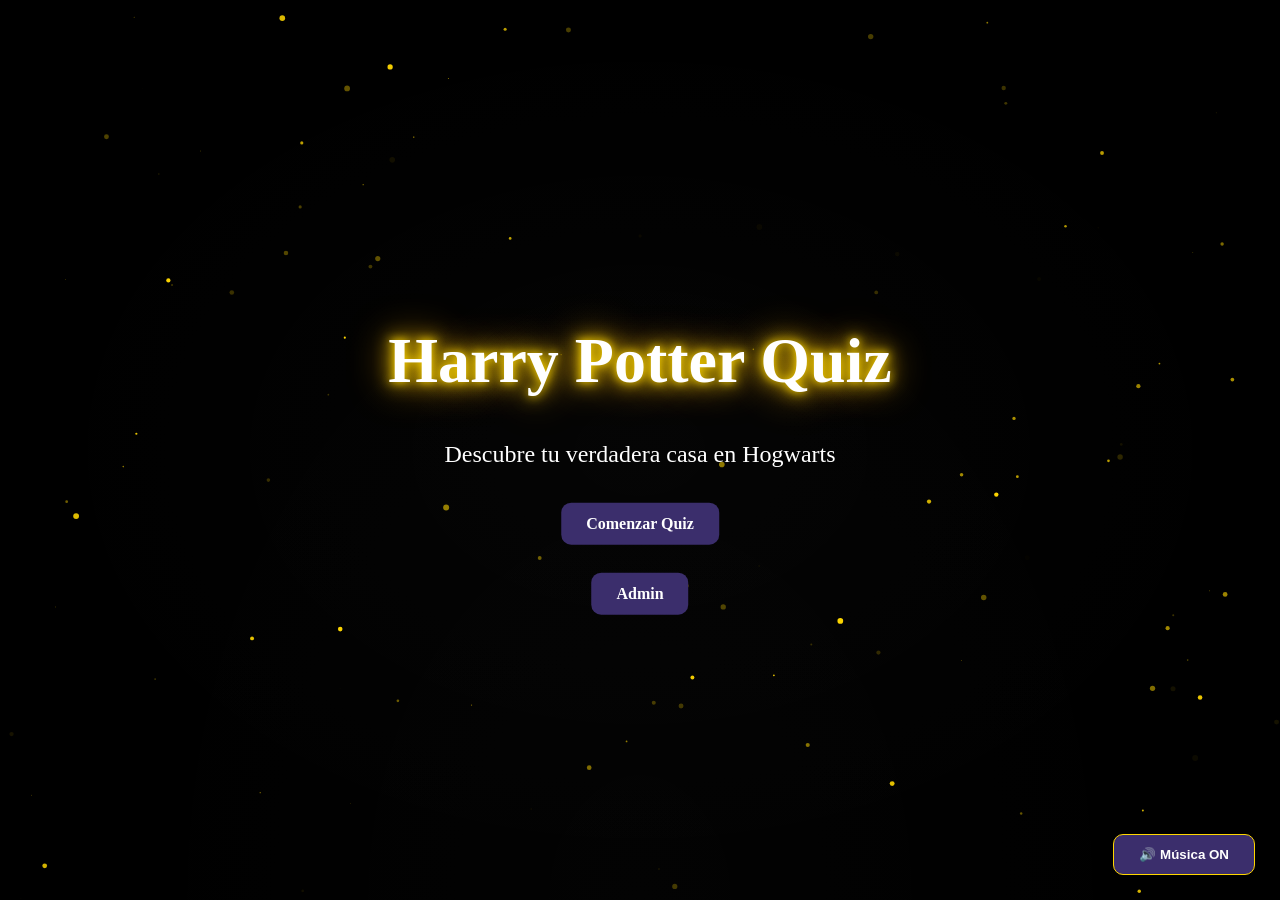
==== templates/index.html @ ba8c9e50 "fix musica index separada en musica.js" ====
<!DOCTYPE html>
<html lang="es">
<head>
    <meta charset="UTF-8">
    <title>Harry Potter Quiz</title>
    <link rel="stylesheet" href="/static/css/index.css">
    <script src="/static/js/magic.js" defer></script>
    <script src="/static/js/musica.js" defer></script>
</head>
<body>

<!-- Música -->
<audio id="bgMusic" loop>
    <source src="/static/audio/hogwarts.mp3" type="audio/mpeg">
    Tu navegador no soporta audio.
</audio>

<!-- Botón música -->
<button id="musicButton" class="music-button">
    🔊 Música ON
</button>

<!-- Fondo -->
<div class="background"></div>

<!-- Niebla -->
<div class="fog fog1"></div>
<div class="fog fog2"></div>

<!-- Partículas -->
<canvas id="magicCanvas"></canvas>

<!-- Contenido -->
<div class="container">
    <h1 class="title">Harry Potter Quiz</h1>
    <p class="subtitle">Descubre tu verdadera casa en Hogwarts</p>
    <a href="/quiz" class="start-button">Comenzar Quiz</a>
    <br><br>
    <a href="/admin/login" class="admin-button">Admin</a>
</div>

</body>
</html>
---- static/css/index.css ----
/* ===================== General ===================== */
body {
    margin: 0;
    overflow: hidden;
    font-family: 'Cinzel', serif;
    background: black;
    color: white;
    cursor: url('/static/uploads/wand.png') 32 32, auto; /* Cursor de varita más grande, hotspot centrado */
}

/* ===================== Botón música ===================== */
.music-button {
    position: fixed;
    bottom: 20px;
    right: 20px;
    background: rgba(0,0,0,0.6);
    color: gold;
    border: 1px solid gold;
    padding: 10px 20px;
    cursor: url('/static/uploads/wand.png') 32 32, auto; /* Cursor sobre botón */
    border-radius: 8px;
    transition: all 0.3s ease;
}

#musicButton:hover {
    background: linear-gradient(45deg, #6b3bff, #ff3b8c);
    box-shadow: 0 0 15px rgba(255,255,255,0.7);
    transform: scale(1.1) rotate(-2deg);
}

/* ===================== Fondo Hogwarts ===================== */
.background {
    position: fixed;
    width: 100%;
    height: 100%;
    background: url("/static/uploads/hogwarts.jpg") center/cover no-repeat;
    filter: brightness(0.4);
    z-index: -3;
}

/* ===================== Niebla ===================== */
.fog {
    position: fixed;
    width: 100%;
    height: 100%;
    background: radial-gradient(ellipse at center, rgba(255,255,255,0.05) 0%, transparent 70%);
    animation: fogMove 60s linear infinite;
    z-index: -2;
}

.fog1 {
    animation-duration: 60s;
    opacity: 0.3;
}

.fog2 {
    animation-duration: 90s;
    opacity: 0.15;
    background: radial-gradient(ellipse at bottom, rgba(255,255,255,0.08) 0%, transparent 60%);
}

@keyframes fogMove {
    0% { transform: translateX(0) translateY(0); }
    50% { transform: translateX(2%) translateY(1%); }
    100% { transform: translateX(0) translateY(0); }
}

@keyframes fogMove {
    from { transform: translateX(0); }
    to { transform: translateX(-50%); }
}

/* ===================== Canvas partículas ===================== */
#magicCanvas {
    position: fixed;
    width: 100%;
    height: 100%;
    z-index: -1;
}

/* ===================== Contenido ===================== */
.container {
    position: absolute;
    top: 50%;
    left: 50%;
    transform: translate(-50%, -50%);
    text-align: center;
}

/* ===================== Título ===================== */
.title {
    font-size: 64px;
    text-shadow:
        0 0 10px gold,
        0 0 20px gold,
        0 0 40px orange;
    animation: glow 2s infinite alternate;
}

@keyframes glow {
    from { text-shadow: 0 0 10px gold; }
    to { text-shadow: 0 0 30px orange; }
}

.subtitle {
    font-size: 24px;
    margin-bottom: 30px;
}

/* ===================== Botones ===================== */
a.start-button,
a.admin-button,
#musicButton {
    background: #3b2e6c;
    color: #fff;
    padding: 12px 25px;
    border-radius: 10px;
    text-decoration: none;
    font-weight: bold;
    transition: all 0.3s ease;
    display: inline-block;
    margin: 5px;
    cursor: url('/static/uploads/wand.png') 32 32, auto; /* Cursor de varita sobre botones */
}

/* Hover mágico */
a.start-button:hover,
a.admin-button:hover {
    background: linear-gradient(45deg, #6b3bff, #ff3b8c);
    box-shadow: 0 0 15px rgba(255,255,255,0.7);
    transform: scale(1.1) rotate(-2deg);
    cursor: url('/static/uploads/wand.png') 32 32, auto; /* Cursor de varita más grande */
}
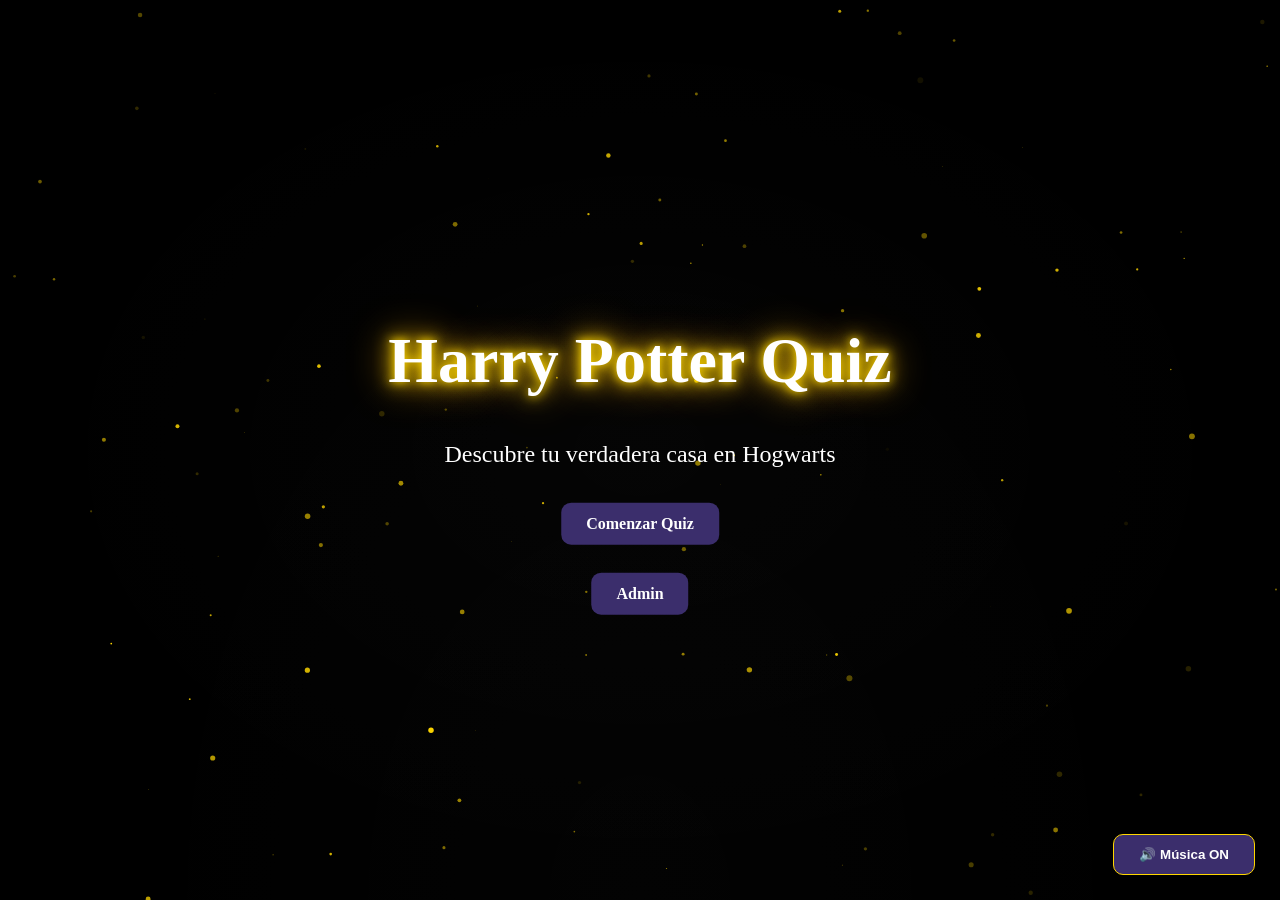
==== commit c6e47dc7: "comentarios en ingles" ====
--- a/templates/index.html
+++ b/templates/index.html
@@ -3,39 +3,58 @@
 <head>
     <meta charset="UTF-8">
     <title>Harry Potter Quiz</title>
+    <!-- Hoja de estilos de la página de inicio / Home page stylesheet -->
     <link rel="stylesheet" href="/static/css/index.css">
+    <!-- Script para las partículas mágicas / Magic particles script -->
     <script src="/static/js/magic.js" defer></script>
+    <!-- Script para controlar la música / Music control script -->
     <script src="/static/js/musica.js" defer></script>
 </head>
 <body>
 
-<!-- Música -->
-<audio id="bgMusic" loop>
+<!-- ================= MÚSICA / MUSIC ================= -->
+<!-- Loop: Elemento de audio con la música de fondo en bucle -->
+<!-- Audio element with background music on loop -->
+<audio id="bgMusic" loop> 
     <source src="/static/audio/hogwarts.mp3" type="audio/mpeg">
+    <!-- Mensaje de fallback si el navegador no soporta audio -->
+    <!-- Fallback message if the browser doesn't support audio -->
     Tu navegador no soporta audio.
 </audio>
 
-<!-- Botón música -->
+<!-- Botón para activar/desactivar la música -->
+<!-- Button to toggle music on/off -->
 <button id="musicButton" class="music-button">
     🔊 Música ON
 </button>
 
-<!-- Fondo -->
+<!-- ================= EFECTOS VISUALES / VISUAL EFFECTS ================= -->
+<!-- Imagen de fondo de Hogwarts / Hogwarts background image -->
 <div class="background"></div>
 
-<!-- Niebla -->
+<!-- Capas de niebla animada / Animated fog layers -->
 <div class="fog fog1"></div>
 <div class="fog fog2"></div>
 
-<!-- Partículas -->
+<!-- Canvas donde se dibujan las partículas mágicas doradas -->
+<!-- Canvas where the golden magic particles are drawn -->
 <canvas id="magicCanvas"></canvas>
 
-<!-- Contenido -->
+<!-- ================= CONTENIDO PRINCIPAL / MAIN CONTENT ================= -->
 <div class="container">
+    <!-- Título principal de la aplicación / Main application title -->
     <h1 class="title">Harry Potter Quiz</h1>
+
+    <!-- Subtítulo descriptivo / Descriptive subtitle -->
     <p class="subtitle">Descubre tu verdadera casa en Hogwarts</p>
+
+    <!-- Botón para iniciar el quiz / Button to start the quiz -->
     <a href="/quiz" class="start-button">Comenzar Quiz</a>
+
     <br><br>
+
+    <!-- Botón para acceder al panel de administración -->
+    <!-- Button to access the administration panel -->
     <a href="/admin/login" class="admin-button">Admin</a>
 </div>
 
--- a/static/css/index.css
+++ b/static/css/index.css
@@ -5,10 +5,10 @@
     font-family: 'Cinzel', serif;
     background: black;
     color: white;
-    cursor: url('/static/uploads/wand.png') 32 32, auto; /* Cursor de varita más grande, hotspot centrado */
+    cursor: url('/static/uploads/wand.png') 32 32, auto; /* Cursor de varita / Wand cursor */
 }
 
-/* ===================== Botón música ===================== */
+/* ===================== Botón música / Music button ===================== */
 .music-button {
     position: fixed;
     bottom: 20px;
@@ -17,60 +17,67 @@
     color: gold;
     border: 1px solid gold;
     padding: 10px 20px;
-    cursor: url('/static/uploads/wand.png') 32 32, auto; /* Cursor sobre botón */
+    cursor: url('/static/uploads/wand.png') 32 32, auto; /* Cursor sobre botón / Cursor over button */
     border-radius: 8px;
     transition: all 0.3s ease;
 }
 
+/* Efecto hover del botón de música / Music button hover effect */
 #musicButton:hover {
     background: linear-gradient(45deg, #6b3bff, #ff3b8c);
     box-shadow: 0 0 15px rgba(255,255,255,0.7);
     transform: scale(1.1) rotate(-2deg);
 }
 
-/* ===================== Fondo Hogwarts ===================== */
+/* ===================== Fondo Hogwarts / Hogwarts background ===================== */
+/* Imagen de fondo fija con brillo reducido para que resalte el contenido */
+/* Fixed background image with reduced brightness to highlight content */
 .background {
     position: fixed;
     width: 100%;
     height: 100%;
     background: url("/static/uploads/hogwarts.jpg") center/cover no-repeat;
     filter: brightness(0.4);
-    z-index: -3;
+    z-index: -3; /* imagen de fondo */
 }
 
-/* ===================== Niebla ===================== */
+/* ===================== Niebla / Fog ===================== */
+/* Capa base de niebla con degradado circular centrado */
+/* Base fog layer with centered radial gradient */
 .fog {
     position: fixed;
     width: 100%;
     height: 100%;
     background: radial-gradient(ellipse at center, rgba(255,255,255,0.05) 0%, transparent 70%);
     animation: fogMove 60s linear infinite;
-    z-index: -2;
+    z-index: -2; /* niebla encima del fondo */
 }
 
+/* Primera capa de niebla: más rápida y más visible */
+/* First fog layer: faster and more visible */
 .fog1 {
     animation-duration: 60s;
     opacity: 0.3;
 }
 
+/* Segunda capa de niebla: más lenta, más transparente y sale desde abajo */
+/* Second fog layer: slower, more transparent and rises from bottom */
 .fog2 {
     animation-duration: 90s;
     opacity: 0.15;
     background: radial-gradient(ellipse at bottom, rgba(255,255,255,0.08) 0%, transparent 60%);
 }
 
-@keyframes fogMove {
-    0% { transform: translateX(0) translateY(0); }
-    50% { transform: translateX(2%) translateY(1%); }
-    100% { transform: translateX(0) translateY(0); }
-}
-
+/* Animación de movimiento de la niebla hacia la izquierda */
+/* Fog movement animation sliding to the left */
 @keyframes fogMove {
     from { transform: translateX(0); }
     to { transform: translateX(-50%); }
 }
 
-/* ===================== Canvas partículas ===================== */
+/* ===================== Canvas partículas / Particles canvas ===================== */
+/* Canvas donde se dibujan las partículas mágicas doradas */
+/* Canvas where the golden magic particles are drawn */
 #magicCanvas {
     position: fixed;
     width: 100%;
@@ -78,7 +85,9 @@
     z-index: -1;
 }
 
-/* ===================== Contenido ===================== */
+/* ===================== Contenido / Content ===================== */
+/* Contenedor principal centrado en la pantalla */
+/* Main container centered on screen */
 .container {
     position: absolute;
     top: 50%;
@@ -87,7 +96,9 @@
     text-align: center;
 }
 
-/* ===================== Título ===================== */
+/* ===================== Título / Title ===================== */
+/* Título con efecto de brillo dorado animado */
+/* Title with animated golden glow effect */
 .title {
     font-size: 64px;
     text-shadow:
@@ -97,19 +108,25 @@
     animation: glow 2s infinite alternate;
 }
 
+/* Animación de brillo que alterna entre oro y naranja */
+/* Glow animation alternating between gold and orange */
 @keyframes glow {
     from { text-shadow: 0 0 10px gold; }
     to { text-shadow: 0 0 30px orange; }
 }
 
+/* Subtítulo con margen inferior */
+/* Subtitle with bottom margin */
 .subtitle {
     font-size: 24px;
     margin-bottom: 30px;
 }
 
-/* ===================== Botones ===================== */
+/* ===================== Botones / Buttons ===================== */
+/* Estilos base compartidos por todos los botones */
+/* Base styles shared by all buttons */
 a.start-button,
-a.admin-button,
+a.admin-button, /*Seleccionamos todos los a que tengas start-button y los admin-button*/
 #musicButton {
     background: #3b2e6c;
     color: #fff;
@@ -120,14 +137,15 @@
     transition: all 0.3s ease;
     display: inline-block;
     margin: 5px;
-    cursor: url('/static/uploads/wand.png') 32 32, auto; /* Cursor de varita sobre botones */
+    cursor: url('/static/uploads/wand.png') 32 32, auto; /* Cursor de varita sobre botones / Wand cursor over buttons */
 }
 
-/* Hover mágico */
+/* Efecto hover mágico con gradiente y rotación */
+/* Magic hover effect with gradient and rotation */
 a.start-button:hover,
 a.admin-button:hover {
     background: linear-gradient(45deg, #6b3bff, #ff3b8c);
     box-shadow: 0 0 15px rgba(255,255,255,0.7);
     transform: scale(1.1) rotate(-2deg);
-    cursor: url('/static/uploads/wand.png') 32 32, auto; /* Cursor de varita más grande */
-}
+    cursor: url('/static/uploads/wand.png') 32 32, auto; /* Cursor de varita más grande / Larger wand cursor */
+}
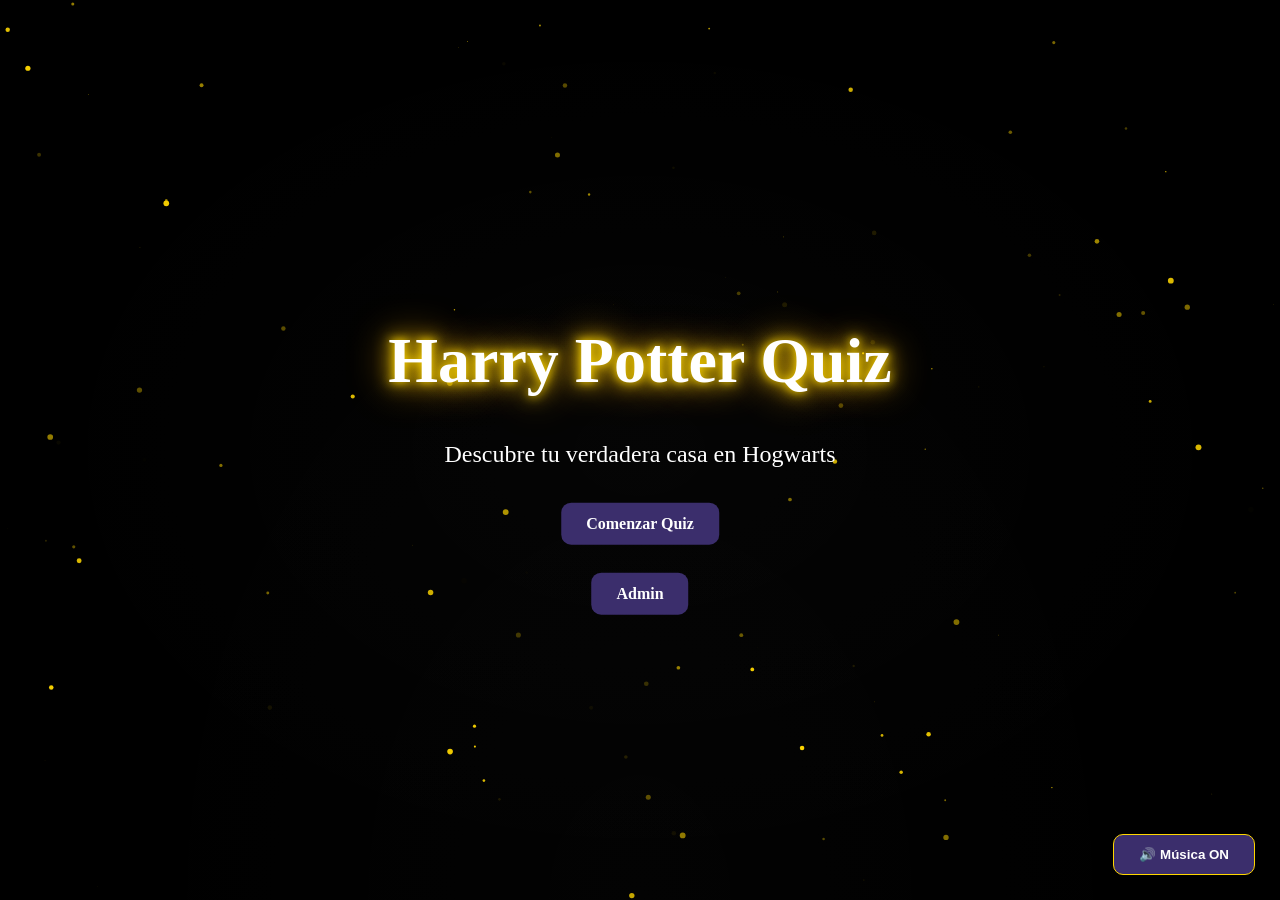
==== commit 581fed68: "Actualización del proyecto" ====
--- a/templates/index.html
+++ b/templates/index.html
@@ -12,7 +12,7 @@
 </head>
 <body>
 
-<!-- ================= MÚSICA / MUSIC ================= -->
+<!--  MÚSICA / MUSIC  -->
 <!-- Loop: Elemento de audio con la música de fondo en bucle -->
 <!-- Audio element with background music on loop -->
 <audio id="bgMusic" loop> 
@@ -28,7 +28,7 @@
     🔊 Música ON
 </button>
 
-<!-- ================= EFECTOS VISUALES / VISUAL EFFECTS ================= -->
+<!--  EFECTOS VISUALES / VISUAL EFFECTS  -->
 <!-- Imagen de fondo de Hogwarts / Hogwarts background image -->
 <div class="background"></div>
 
@@ -40,7 +40,7 @@
 <!-- Canvas where the golden magic particles are drawn -->
 <canvas id="magicCanvas"></canvas>
 
-<!-- ================= CONTENIDO PRINCIPAL / MAIN CONTENT ================= -->
+<!--  CONTENIDO PRINCIPAL / MAIN CONTENT  -->
 <div class="container">
     <!-- Título principal de la aplicación / Main application title -->
     <h1 class="title">Harry Potter Quiz</h1>
